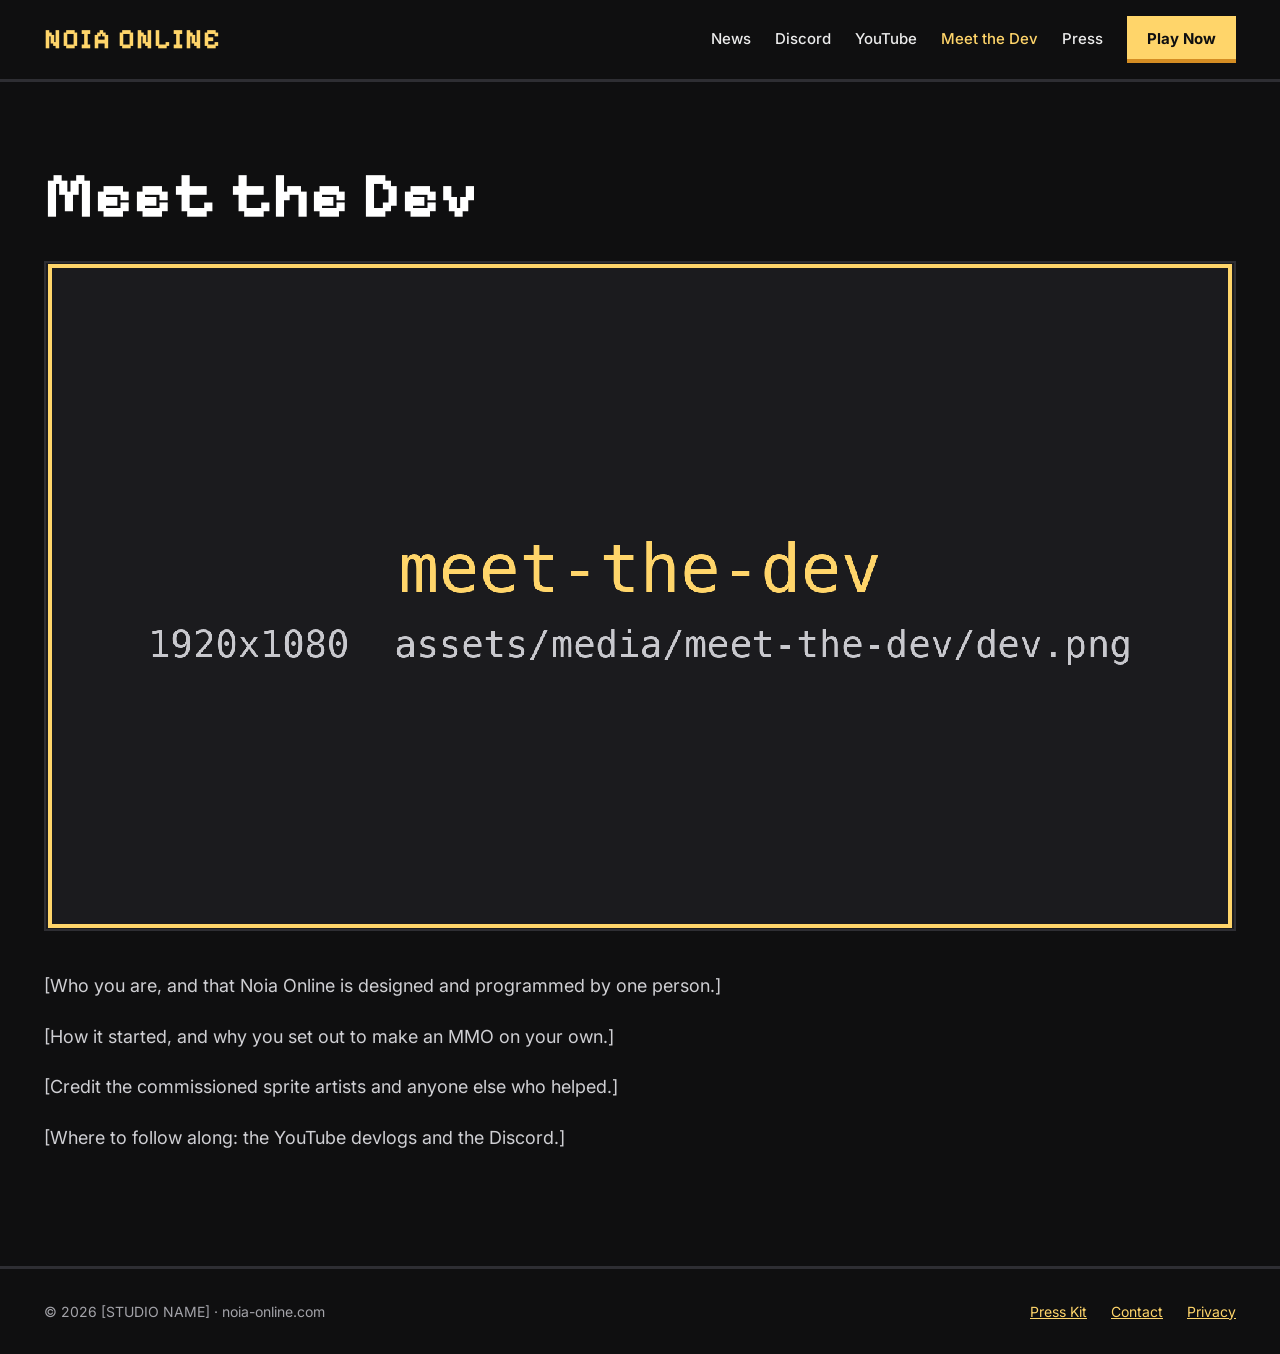
==== meet-the-dev.html @ adba4812 "Web redesign" ====
<!doctype html>
<html lang="en">
<head>
<meta charset="utf-8">
<meta name="viewport" content="width=device-width, initial-scale=1">
<title>Meet the Dev — Noia Online</title>
<meta name="description" content="Noia Online is a pixel art MMORPG built by a single developer. Meet the person behind it.">
<link rel="canonical" href="https://noia-online.com/meet-the-dev.html">

<meta property="og:type" content="website">
<meta property="og:site_name" content="Noia Online">
<meta property="og:title" content="Meet the Dev — Noia Online">
<meta property="og:description" content="Noia Online is a pixel art MMORPG built by a single developer. Meet the person behind it.">
<meta property="og:url" content="https://noia-online.com/meet-the-dev.html">
<meta property="og:image" content="https://noia-online.com/assets/media/meet-the-dev/dev.png">
<meta property="og:image:width" content="1920">
<meta property="og:image:height" content="1080">
<meta name="twitter:card" content="summary_large_image">

<link rel="preconnect" href="https://fonts.googleapis.com">
<link rel="preconnect" href="https://fonts.gstatic.com" crossorigin>
<link href="https://fonts.googleapis.com/css2?family=Pixelify+Sans:wght@400;600;700&family=Inter:wght@400;500;600;700&display=swap" rel="stylesheet">
<link rel="stylesheet" href="assets/css/site.css">
</head>
<body>

<header class="site-header">
  <div class="wrap">
    <a class="logo" href="index.html">NOIA ONLINE</a>
    <nav class="site-nav" aria-label="Main">
      <a href="https://splosions-studios.itch.io/noia-online/devlog" target="_blank" rel="noopener">News</a>
      <a href="https://discord.gg/2FSC2yKGEd" target="_blank" rel="noopener">Discord</a>
      <a href="https://www.youtube.com/@noiadev" target="_blank" rel="noopener">YouTube</a>
      <a href="meet-the-dev.html" aria-current="page">Meet the Dev</a>
      <a href="press.html">Press</a>
      <!-- STEAM WISHLIST: uncomment when the Steam page is live
      <a class="btn btn-grey" href="STEAM-STORE-URL">Wishlist on Steam</a>
      -->
      <a class="btn btn-gold" href="https://splosions-studios.itch.io/noia-online" target="_blank" rel="noopener">Play Now</a>
    </nav>
  </div>
</header>

<main class="page wrap">
  <h1 class="page-title">Meet the Dev</h1>

  <!-- IMAGE: assets/media/meet-the-dev/dev.png (1920x1080) -->
  <div class="dev-image">
    <img src="assets/media/meet-the-dev/dev.png" alt="[Describe the photo, e.g. Dane at his desk working on Noia Online]">
  </div>

  <!-- TEXT: one <p> per paragraph -->
  <div class="dev-text">
    <p>[Who you are, and that Noia Online is designed and programmed by one person.]</p>
    <p>[How it started, and why you set out to make an MMO on your own.]</p>
    <p>[Credit the commissioned sprite artists and anyone else who helped.]</p>
    <p>[Where to follow along: the YouTube devlogs and the Discord.]</p>
  </div>
</main>

<footer class="site-footer">
  <div class="wrap">
    <div>© <span id="year">2026</span> [STUDIO NAME] · noia-online.com</div>
    <nav aria-label="Footer">
      <a href="press.html">Press Kit</a>
      <a href="#">Contact</a>    <!-- TODO -->
      <a href="#">Privacy</a>    <!-- TODO -->
    </nav>
  </div>
</footer>

<script>document.getElementById('year').textContent = new Date().getFullYear();</script>
</body>
</html>
---- assets/css/site.css ----
:root {
  --bg: #0f0f10;
  --panel: #1b1b1e;
  --panel-dark: #141416;
  --line: #2e2e33;
  --text: #ececec;
  --text-soft: #cfcfd3;
  --muted: #a3a3a9;
  --gold: #ffd56a;
  --gold-shadow: #d48d23;
  --pixel: 'Pixelify Sans', sans-serif;
}
* { box-sizing: border-box; }
html { scroll-behavior: smooth; }
body { margin: 0; background: var(--bg); color: var(--text); font-family: Inter, system-ui, sans-serif; line-height: 1.5; }
a { color: var(--gold); }
a:hover { color: #ffe7a6; }
img, video { display: block; width: 100%; height: 100%; object-fit: cover; image-rendering: pixelated; }
.wrap { max-width: 1240px; margin: 0 auto; padding: 0 24px; }

/* Header */
.site-header { border-bottom: 3px solid var(--line); background: var(--bg); }
.site-header .wrap { display: flex; flex-wrap: wrap; align-items: center; justify-content: space-between; gap: 16px; padding-top: 16px; padding-bottom: 16px; }
.logo { font-family: var(--pixel); font-size: 28px; font-weight: 700; color: var(--gold); text-decoration: none; letter-spacing: 1px; }
.site-nav { display: flex; flex-wrap: wrap; align-items: center; gap: 24px; font-size: 15px; font-weight: 500; }
.site-nav a { color: var(--text); text-decoration: none; }
.site-nav a:hover { color: var(--gold); }

/* Buttons */
.btn { display: inline-block; padding: 12px 20px; font-weight: 700; text-decoration: none; }
.btn-gold { background: var(--gold); color: var(--bg) !important; box-shadow: inset 0 -4px 0 var(--gold-shadow); }
.btn-gold:hover { background: #ffe08a; }
.btn-grey { background: var(--line); color: #fff !important; box-shadow: inset 0 -4px 0 var(--panel); }

/* Banner */
.banner { position: relative; height: min(72vh, 720px); min-height: 420px; background: var(--panel); border-bottom: 3px solid var(--line); overflow: hidden; }

/* Sections */
section.block { padding-top: 112px; }
.intro { max-width: 760px; display: flex; flex-direction: column; gap: 20px; margin-bottom: 56px; }
.intro h1 { margin: 0; font-size: 14px; font-weight: 600; letter-spacing: 2px; color: var(--gold); }
.tagline { margin: 0; font-family: var(--pixel); font-size: clamp(30px, 4vw, 44px); line-height: 1.2; color: #fff; }
.lead { margin: 0; font-size: 19px; line-height: 1.6; color: var(--text-soft); }
h2 { margin: 0 0 12px; font-family: var(--pixel); font-size: 40px; color: var(--gold); }
.section-desc { margin: 0 0 24px; max-width: 640px; font-size: 18px; line-height: 1.6; color: var(--text-soft); }

/* Galleries */
.viewer { aspect-ratio: 16 / 9; background: var(--panel); border: 2px solid var(--line); overflow: hidden; }
.caption { padding: 20px 0; }
.caption h3 { margin: 0 0 6px; font-family: var(--pixel); font-size: 28px; color: #fff; }
.caption p { margin: 0; font-size: 16px; color: var(--muted); white-space: pre-line; }
.thumbs { display: flex; flex-wrap: wrap; gap: 12px; }
.thumb { flex: 1 1 140px; padding: 0; background: var(--panel-dark); border: 3px solid var(--line); cursor: pointer; color: var(--text-soft); font: 500 14px Inter, sans-serif; text-align: left; }
.thumb:hover { border-color: #55555c; }
.thumb[aria-pressed="true"] { border-color: var(--gold); }
.thumb:focus-visible { outline: 3px solid var(--gold); outline-offset: 2px; }
.thumb-img { aspect-ratio: 16 / 9; overflow: hidden; }
.thumb span { display: block; padding: 8px 10px; }

/* Classes gallery (square viewer beside text) */
.class-stage { background: var(--panel); border: 2px solid var(--line); padding: 40px; display: flex; flex-wrap: wrap; gap: 40px; align-items: center; margin-bottom: 12px; }
.class-stage .viewer { flex: 2 1 560px; aspect-ratio: 16 / 9; border: 0; background: var(--panel-dark); }
.class-stage .caption { flex: 1 1 280px; padding: 0; }
.weapon { font-size: 14px; font-weight: 600; letter-spacing: 2px; color: var(--gold); margin-bottom: 8px; }
.class-stage .caption h3 { font-size: 48px; }
.class-stage .caption p { font-size: 18px; line-height: 1.6; color: var(--text-soft); }

/* Footer */
.site-footer { margin-top: 112px; border-top: 3px solid var(--line); }
.site-footer .wrap { display: flex; flex-wrap: wrap; justify-content: space-between; gap: 16px; padding-top: 32px; padding-bottom: 32px; font-size: 14px; color: var(--muted); }
.site-footer nav { display: flex; flex-wrap: wrap; gap: 24px; }

@media (max-width: 640px) {
  h2 { font-size: 32px; }
  .class-stage { padding: 24px; }
  .class-stage .caption h3 { font-size: 40px; }
}
@media (prefers-reduced-motion: reduce) {
  html { scroll-behavior: auto; }
}

/* ---------- Shared sub-page styles (Meet the Dev, Press) ---------- */
.page { padding-top: 80px; }
.page h1.page-title { margin: 0 0 32px; font-family: var(--pixel); font-size: clamp(40px, 6vw, 64px); line-height: 1.05; color: #fff; }
.site-nav a[aria-current="page"] { color: var(--gold); }

/* Meet the Dev */
.dev-image { aspect-ratio: 16 / 9; background: var(--panel); border: 2px solid var(--line); overflow: hidden; margin-bottom: 40px; }
.dev-text { max-width: 760px; font-size: 18px; line-height: 1.7; color: var(--text-soft); }
.dev-text p { margin: 0 0 20px; }

/* Press kit */
.press-head { display: flex; flex-wrap: wrap; justify-content: space-between; align-items: flex-end; gap: 16px; margin-bottom: 40px; }
.press-head h1.page-title { margin: 0; }
.press-layout { display: flex; flex-wrap: wrap; gap: 48px; align-items: flex-start; }
.factsheet { flex: 1 1 280px; max-width: 360px; background: var(--panel); border: 2px solid var(--line); padding: 28px; display: flex; flex-direction: column; gap: 20px; font-size: 15px; }
.factsheet h2 { font-size: 26px; margin: 0; }
.fact dt { font-size: 12px; font-weight: 600; letter-spacing: 1px; color: var(--gold); margin-bottom: 4px; }
.fact dd { margin: 0; }
.fact .soft { color: var(--muted); }
.press-main { flex: 999 1 560px; min-width: 0; display: flex; flex-direction: column; gap: 64px; }
.press-main h2 { font-family: Inter, sans-serif; font-size: 14px; font-weight: 600; letter-spacing: 1px; color: var(--gold); margin: 0 0 16px; }
.press-main p, .press-main li { font-size: 17px; line-height: 1.7; color: var(--text-soft); }
.press-main p { margin: 0; }
.press-main ul { margin: 0; padding-left: 22px; }
.press-row { display: flex; flex-wrap: wrap; justify-content: space-between; align-items: center; gap: 12px; margin-bottom: 16px; }
.press-row h2 { margin: 0; }
.shots { display: flex; flex-wrap: wrap; gap: 16px; }
.shots a { flex: 1 1 260px; aspect-ratio: 16 / 9; border: 2px solid var(--line); overflow: hidden; }
.shots a:hover { border-color: var(--gold); }
.assets-row { display: flex; flex-wrap: wrap; gap: 16px; }
.asset { flex: 1 1 200px; display: flex; flex-direction: column; gap: 10px; }
.asset-img { height: 140px; background: var(--panel); border: 2px solid var(--line); overflow: hidden; }
.asset-img img { object-fit: contain; }
.asset a { font-size: 14px; }
.trailer { aspect-ratio: 16 / 9; border: 2px solid var(--line); background: var(--panel-dark); }
.two-col { display: flex; flex-wrap: wrap; gap: 48px; }
.two-col > div { flex: 1 1 260px; }
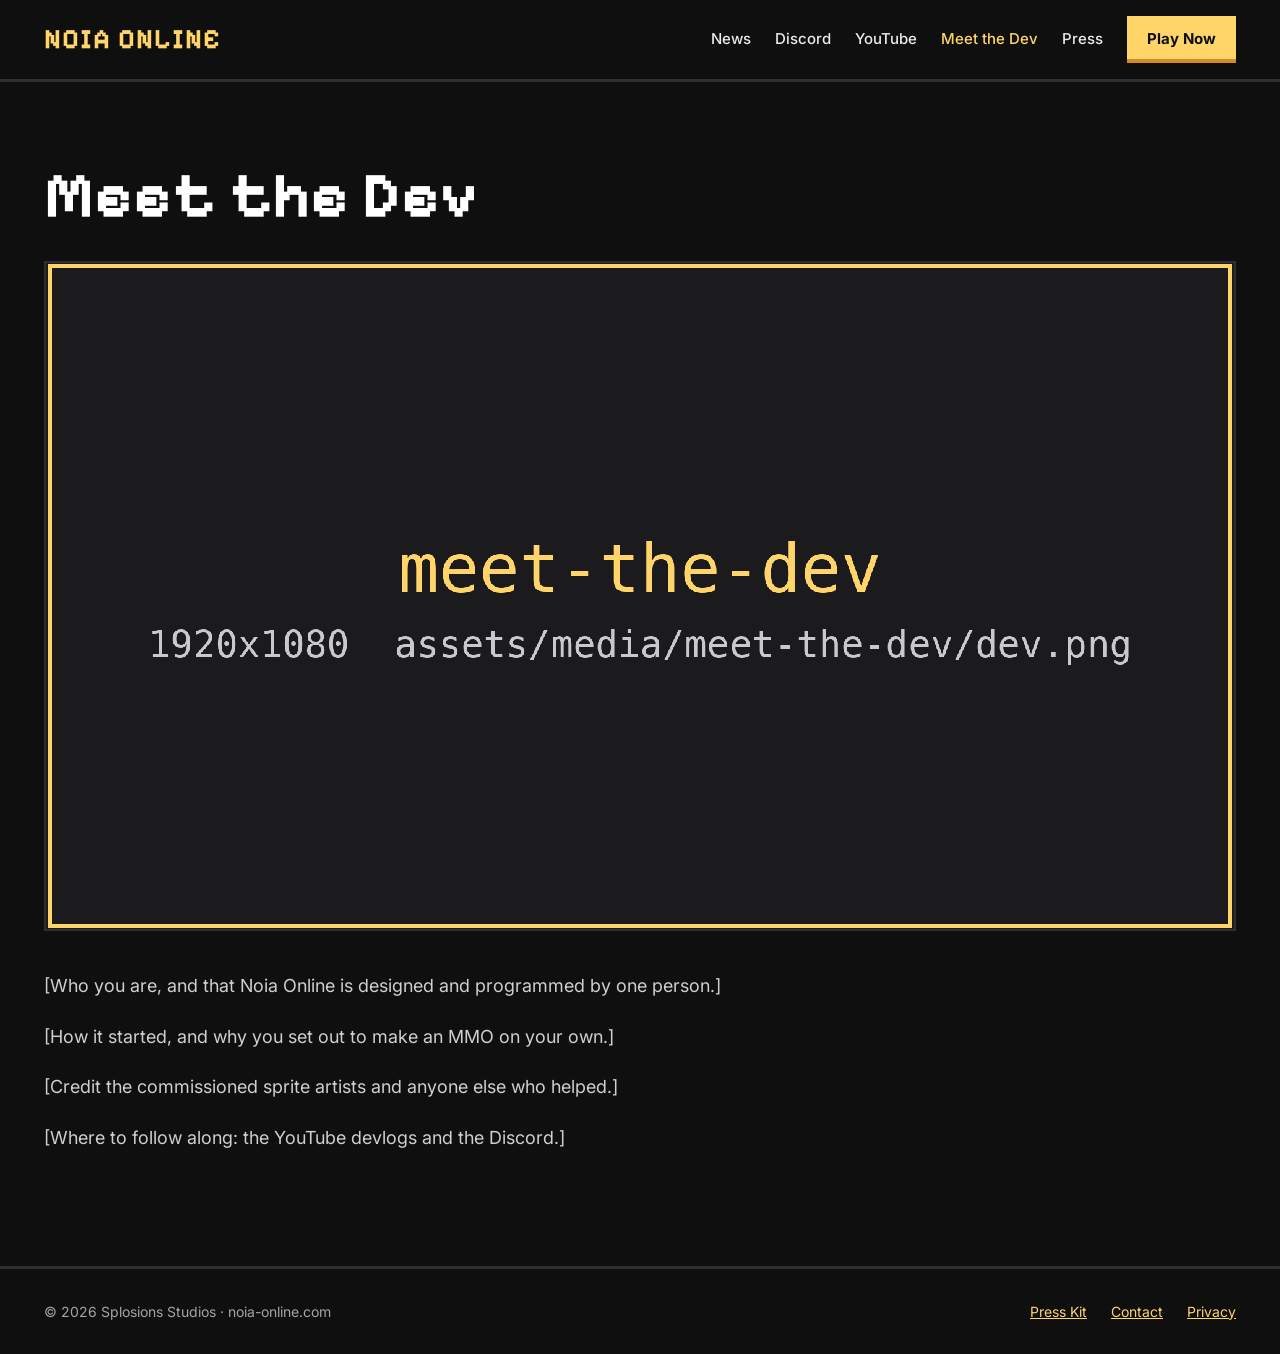
==== commit dad3ce1c: "y" ====
--- a/meet-the-dev.html
+++ b/meet-the-dev.html
@@ -60,7 +60,7 @@
 
 <footer class="site-footer">
   <div class="wrap">
-    <div>© <span id="year">2026</span> [STUDIO NAME] · noia-online.com</div>
+    <div>© <span id="year">2026</span> Splosions Studios · noia-online.com</div>
     <nav aria-label="Footer">
       <a href="press.html">Press Kit</a>
       <a href="#">Contact</a>    <!-- TODO -->
--- a/assets/css/site.css
+++ b/assets/css/site.css
@@ -33,7 +33,9 @@
 .btn-grey { background: var(--line); color: #fff !important; box-shadow: inset 0 -4px 0 var(--panel); }
 
 /* Banner */
-.banner { position: relative; height: min(72vh, 720px); min-height: 420px; background: var(--panel); border-bottom: 3px solid var(--line); overflow: hidden; }
+.banner { background: var(--panel); border-bottom: 3px solid var(--line); }
+/* Always shows the whole 16:9 image/video: full width, but never taller than 85% of the screen */
+.banner-inner { width: min(100%, calc(85vh * 16 / 9)); aspect-ratio: 16 / 9; margin: 0 auto; overflow: hidden; }
 
 /* Sections */
 section.block { padding-top: 112px; }
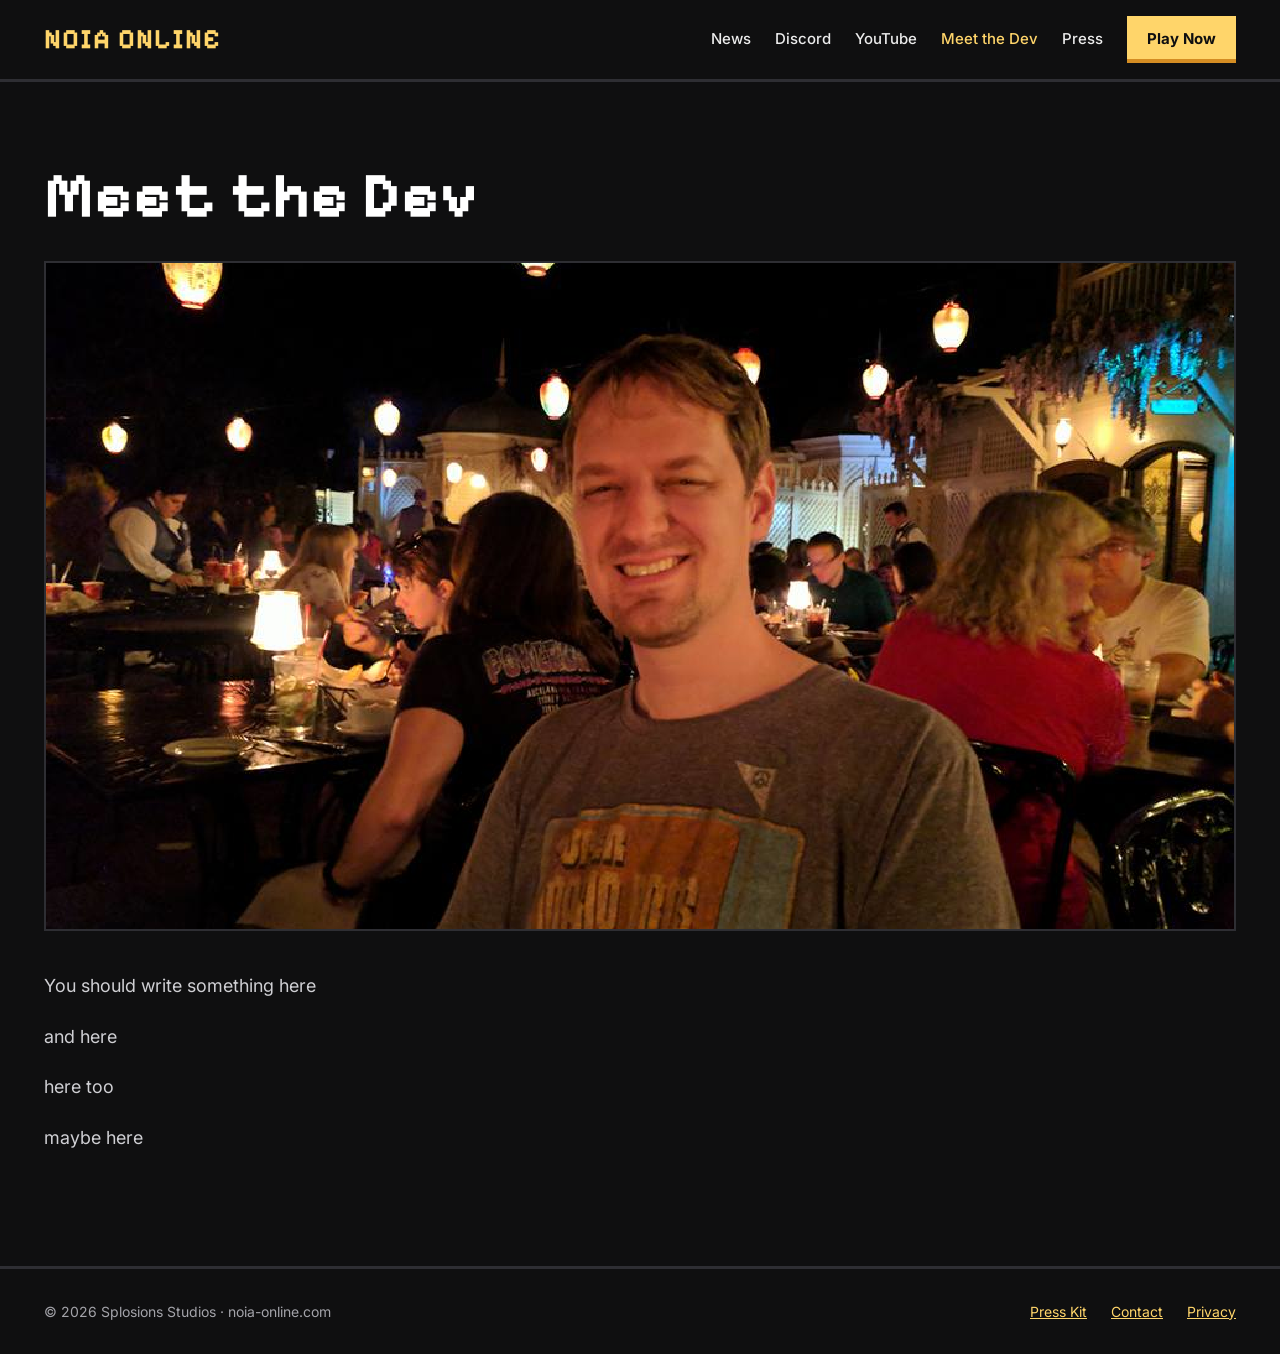
==== commit 82b99b72: "yup" ====
--- a/meet-the-dev.html
+++ b/meet-the-dev.html
@@ -51,10 +51,10 @@
 
   <!-- TEXT: one <p> per paragraph -->
   <div class="dev-text">
-    <p>[Who you are, and that Noia Online is designed and programmed by one person.]</p>
-    <p>[How it started, and why you set out to make an MMO on your own.]</p>
-    <p>[Credit the commissioned sprite artists and anyone else who helped.]</p>
-    <p>[Where to follow along: the YouTube devlogs and the Discord.]</p>
+    <p>You should write something here</p>
+    <p>and here</p>
+    <p>here too</p>
+    <p>maybe here</p>
   </div>
 </main>
 
